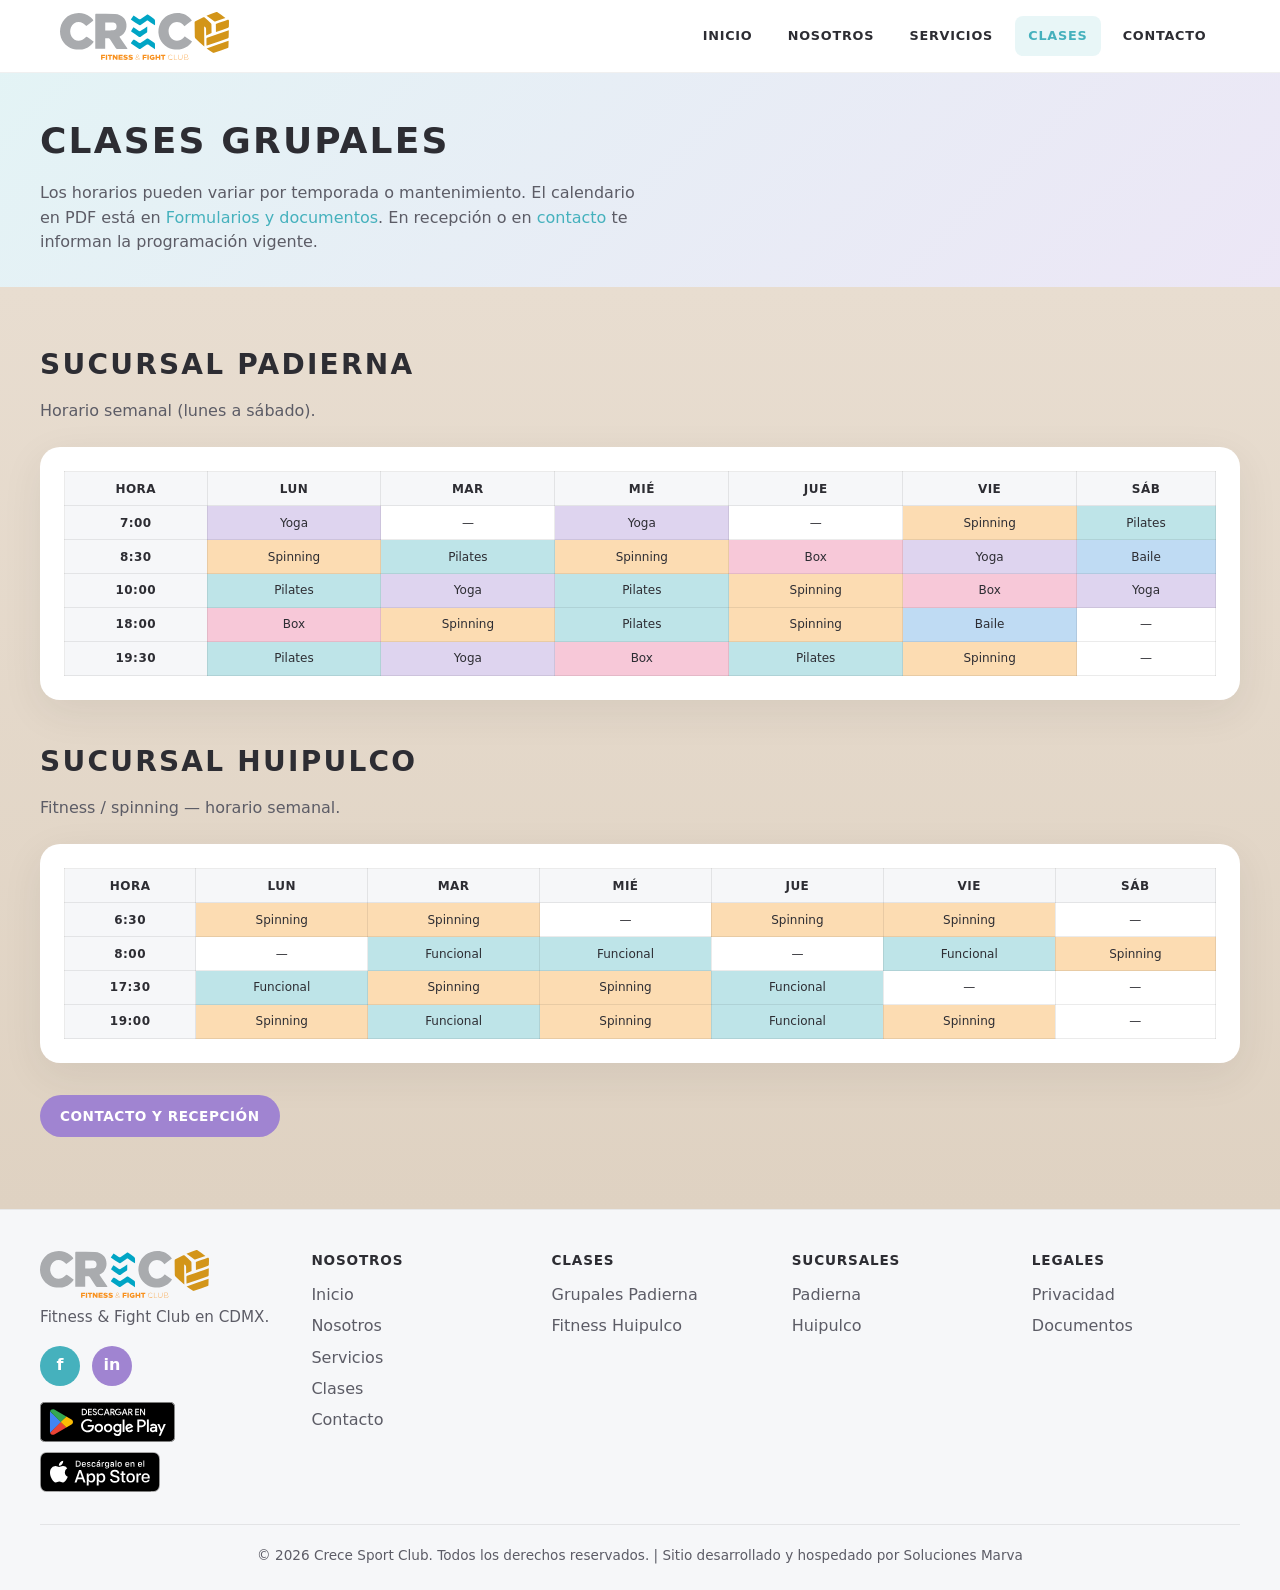
==== clases/index.html @ 4db2ea73 "Badges APps" ====
<!DOCTYPE html>
<html lang="es-MX">
  <head>
    <meta charset="utf-8" />
    <meta name="viewport" content="width=device-width, initial-scale=1" />
    <title>Clases — Crece Sport Club</title>
    <meta name="description" content="Clases grupales en sucursal Padierna y Huipulco. Crece Sport Club." />
    <link rel="stylesheet" href="../assets/css/styles.css" />
  </head>
  <body>
    <a class="skip-link" href="#contenido">Saltar al contenido</a>
    <header class="site-header">
      <div class="header-inner">
        <a class="logo-link" href="../">
          <img src="../logo.svg" width="200" height="57" alt="Crece Sport Club" />
        </a>
        <button class="nav-toggle" type="button" aria-expanded="false" aria-controls="menu-principal" aria-label="Abrir menú">
          <span></span><span></span><span></span>
        </button>
        <nav class="site-nav" id="menu-principal" aria-label="Principal">
          <ul>
            <li><a href="../">Inicio</a></li>
            <li><a href="../nosotros/">Nosotros</a></li>
            <li><a href="../servicios/">Servicios</a></li>
            <li><a href="./" aria-current="page">Clases</a></li>
            <li><a href="../contacto/">Contacto</a></li>
          </ul>
        </nav>
      </div>
    </header>

    <main id="contenido">
      <header class="page-hero">
        <div class="wrap">
          <h1>Clases grupales</h1>
          <p>
            Los horarios pueden variar por temporada o mantenimiento. El calendario en PDF está en
            <a href="../documentos/">Formularios y documentos</a>. En recepción o en <a href="../contacto/">contacto</a> te informan la programación vigente.
          </p>
        </div>
      </header>

      <section class="section section--wood">
        <div class="wrap">
          <h2 class="section-title" id="padierna">Sucursal Padierna</h2>
          <p class="section-lead">Horario semanal (lunes a sábado).</p>
          <div class="schedule-block">
            <table class="schedule">
              <thead>
                <tr>
                  <th>Hora</th>
                  <th>Lun</th>
                  <th>Mar</th>
                  <th>Mié</th>
                  <th>Jue</th>
                  <th>Vie</th>
                  <th>Sáb</th>
                </tr>
              </thead>
              <tbody>
                <tr>
                  <th>7:00</th>
                  <td class="cell-yoga">Yoga</td>
                  <td>—</td>
                  <td class="cell-yoga">Yoga</td>
                  <td>—</td>
                  <td class="cell-spin">Spinning</td>
                  <td class="cell-pilates">Pilates</td>
                </tr>
                <tr>
                  <th>8:30</th>
                  <td class="cell-spin">Spinning</td>
                  <td class="cell-pilates">Pilates</td>
                  <td class="cell-spin">Spinning</td>
                  <td class="cell-box">Box</td>
                  <td class="cell-yoga">Yoga</td>
                  <td class="cell-dance">Baile</td>
                </tr>
                <tr>
                  <th>10:00</th>
                  <td class="cell-pilates">Pilates</td>
                  <td class="cell-yoga">Yoga</td>
                  <td class="cell-pilates">Pilates</td>
                  <td class="cell-spin">Spinning</td>
                  <td class="cell-box">Box</td>
                  <td class="cell-yoga">Yoga</td>
                </tr>
                <tr>
                  <th>18:00</th>
                  <td class="cell-box">Box</td>
                  <td class="cell-spin">Spinning</td>
                  <td class="cell-pilates">Pilates</td>
                  <td class="cell-spin">Spinning</td>
                  <td class="cell-dance">Baile</td>
                  <td>—</td>
                </tr>
                <tr>
                  <th>19:30</th>
                  <td class="cell-pilates">Pilates</td>
                  <td class="cell-yoga">Yoga</td>
                  <td class="cell-box">Box</td>
                  <td class="cell-pilates">Pilates</td>
                  <td class="cell-spin">Spinning</td>
                  <td>—</td>
                </tr>
              </tbody>
            </table>
          </div>

          <h2 class="section-title" id="huipulco" style="margin-top: 2.5rem">Sucursal Huipulco</h2>
          <p class="section-lead">Fitness / spinning — horario semanal.</p>
          <div class="schedule-block">
            <table class="schedule">
              <thead>
                <tr>
                  <th>Hora</th>
                  <th>Lun</th>
                  <th>Mar</th>
                  <th>Mié</th>
                  <th>Jue</th>
                  <th>Vie</th>
                  <th>Sáb</th>
                </tr>
              </thead>
              <tbody>
                <tr>
                  <th>6:30</th>
                  <td class="cell-spin">Spinning</td>
                  <td class="cell-spin">Spinning</td>
                  <td>—</td>
                  <td class="cell-spin">Spinning</td>
                  <td class="cell-spin">Spinning</td>
                  <td>—</td>
                </tr>
                <tr>
                  <th>8:00</th>
                  <td>—</td>
                  <td class="cell-pilates">Funcional</td>
                  <td class="cell-pilates">Funcional</td>
                  <td>—</td>
                  <td class="cell-pilates">Funcional</td>
                  <td class="cell-spin">Spinning</td>
                </tr>
                <tr>
                  <th>17:30</th>
                  <td class="cell-pilates">Funcional</td>
                  <td class="cell-spin">Spinning</td>
                  <td class="cell-spin">Spinning</td>
                  <td class="cell-pilates">Funcional</td>
                  <td>—</td>
                  <td>—</td>
                </tr>
                <tr>
                  <th>19:00</th>
                  <td class="cell-spin">Spinning</td>
                  <td class="cell-pilates">Funcional</td>
                  <td class="cell-spin">Spinning</td>
                  <td class="cell-pilates">Funcional</td>
                  <td class="cell-spin">Spinning</td>
                  <td>—</td>
                </tr>
              </tbody>
            </table>
          </div>
          <p><a class="btn btn--purple" href="../contacto/">Contacto y recepción</a></p>
        </div>
      </section>
    </main>

    <footer class="site-footer">
      <div class="wrap footer-grid footer-grid--5">
        <div class="footer-about">
          <a class="logo-link" href="../"><img src="../logo.svg" width="180" height="51" alt="Crece" /></a>
          <p>Fitness &amp; Fight Club en CDMX.</p>
          <div class="social" aria-label="Redes sociales">
            <a href="https://www.facebook.com/" rel="noopener noreferrer" target="_blank" aria-label="Facebook">f</a>
            <a href="https://www.instagram.com/" rel="noopener noreferrer" target="_blank" aria-label="Instagram">in</a>
          </div>
          <div class="app-store-badges" aria-label="Descargar la app">
            <a href="https://play.google.com/store/apps/details?id=com.crecesportclub.katana" rel="noopener noreferrer" target="_blank">
              <img src="../assets/img/app-badges/google-play.svg" alt="Disponible en Google Play" height="40" width="135" />
            </a>
            <a href="https://apps.apple.com/mx/app/crece-sport-club/id6775593005" rel="noopener noreferrer" target="_blank">
              <img src="../assets/img/app-badges/app-store.svg" alt="Descárgalo en el App Store" height="40" width="120" />
            </a>
          </div>
        </div>
        <div>
          <h4>Nosotros</h4>
          <ul>
            <li><a href="../">Inicio</a></li>
            <li><a href="../nosotros/">Nosotros</a></li>
            <li><a href="../servicios/">Servicios</a></li>
            <li><a href="./">Clases</a></li>
            <li><a href="../contacto/">Contacto</a></li>
          </ul>
        </div>
        <div>
          <h4>Clases</h4>
          <ul>
            <li><a href="./#padierna">Grupales Padierna</a></li>
            <li><a href="./#huipulco">Fitness Huipulco</a></li>
          </ul>
        </div>
        <div>
          <h4>Sucursales</h4>
          <ul>
            <li><a href="../contacto/#padierna">Padierna</a></li>
            <li><a href="../contacto/#huipulco">Huipulco</a></li>
          </ul>
        </div>
        <div>
          <h4>Legales</h4>
          <ul>
            <li><a href="../privacidad/">Privacidad</a></li>
            <li><a href="../documentos/">Documentos</a></li>
          </ul>
        </div>
      </div>
      <p class="footer-bar">© <span id="y"></span> Crece Sport Club. Todos los derechos reservados. | Sitio desarrollado y hospedado por <a href="https://www.solucionesmarva.com" target="_blank" rel="noopener noreferrer">Soluciones Marva</a></p>
    </footer>
    <script>
      document.getElementById("y").textContent = new Date().getFullYear();
    </script>
    <script src="../assets/js/main.js" defer></script>
  </body>
</html>
---- assets/css/styles.css ----
/* Crece Sport Club — GitHub Pages */
:root {
  --teal: #45b1bd;
  --purple: #a084d1;
  --pink: #e76391;
  --orange: #f9b154;
  --promo-blue: #0072ce;
  --ink: #2d2d33;
  --muted: #5c5c66;
  --bg: #ffffff;
  --surface: #f6f7f9;
  --radius: 12px;
  --radius-lg: 20px;
  --shadow: 0 12px 40px rgba(45, 45, 51, 0.08);
  --font: "Segoe UI", system-ui, -apple-system, BlinkMacSystemFont, sans-serif;
}

*,
*::before,
*::after {
  box-sizing: border-box;
}

html {
  scroll-behavior: smooth;
}

body {
  margin: 0;
  font-family: var(--font);
  color: var(--ink);
  background: var(--bg);
  line-height: 1.55;
}

img {
  max-width: 100%;
  height: auto;
  display: block;
}

a {
  color: var(--teal);
  text-decoration: none;
}

a:hover {
  text-decoration: underline;
}

.skip-link {
  position: absolute;
  left: -9999px;
  top: 0;
  background: var(--ink);
  color: #fff;
  padding: 0.5rem 1rem;
  z-index: 1000;
}

.skip-link:focus {
  left: 0.5rem;
  top: 0.5rem;
}

.site-header {
  position: sticky;
  top: 0;
  z-index: 50;
  background: rgba(255, 255, 255, 0.95);
  backdrop-filter: blur(10px);
  border-bottom: 1px solid rgba(0, 0, 0, 0.06);
}

.header-inner {
  max-width: 1200px;
  margin: 0 auto;
  padding: 0.75rem 1.25rem;
  display: flex;
  align-items: center;
  justify-content: space-between;
  gap: 1rem;
}

.logo-link {
  display: flex;
  align-items: center;
  gap: 0.5rem;
  text-decoration: none;
}

.logo-link img {
  height: 40px;
  width: auto;
}

@media (min-width: 768px) {
  .logo-link img {
    height: 48px;
  }
}

.nav-toggle {
  display: flex;
  flex-direction: column;
  gap: 5px;
  padding: 0.5rem;
  background: none;
  border: 0;
  cursor: pointer;
}

.nav-toggle span {
  width: 24px;
  height: 2px;
  background: var(--ink);
}

@media (min-width: 900px) {
  .nav-toggle {
    display: none;
  }
}

.site-nav ul {
  list-style: none;
  margin: 0;
  padding: 0;
  display: none;
  flex-direction: column;
  gap: 0.25rem;
}

.site-nav.is-open ul {
  display: flex;
}

@media (min-width: 900px) {
  .site-nav ul {
    display: flex;
    flex-direction: row;
    align-items: center;
    gap: 0.5rem;
  }
}

.site-nav a {
  display: block;
  padding: 0.6rem 0.85rem;
  color: var(--ink);
  font-weight: 600;
  font-size: 0.8rem;
  letter-spacing: 0.06em;
  text-transform: uppercase;
  text-decoration: none;
  border-radius: 8px;
}

.site-nav a:hover,
.site-nav a[aria-current="page"] {
  background: rgba(69, 177, 189, 0.12);
  color: var(--teal);
  text-decoration: none;
}

@media (max-width: 899px) {
  .site-nav {
    position: absolute;
    left: 0;
    right: 0;
    top: 100%;
    background: #fff;
    border-bottom: 1px solid rgba(0, 0, 0, 0.06);
    padding: 0.5rem 1.25rem 1rem;
    box-shadow: var(--shadow);
  }

  .site-nav ul {
    padding-top: 0.5rem;
  }
}

main {
  overflow-x: hidden;
}

.section {
  padding: 3.5rem 1.25rem;
}

.section--tight {
  padding-top: 2rem;
  padding-bottom: 2rem;
}

.wrap {
  max-width: 1200px;
  margin: 0 auto;
}

.hero {
  display: grid;
  gap: 2rem;
  align-items: center;
}

@media (min-width: 900px) {
  .hero {
    grid-template-columns: 1fr 1fr;
    gap: 3rem;
  }
}

.hero-branches {
  display: grid;
  gap: 1.25rem;
  margin-bottom: 2rem;
}

@media (min-width: 720px) {
  .hero-branches {
    grid-template-columns: 1fr 1fr;
    gap: 1.5rem;
  }
}

.hero-branch-card .hero-visual {
  margin-bottom: 0.5rem;
}

.branch-tag {
  margin: 0;
  font-size: 0.72rem;
  font-weight: 700;
  letter-spacing: 0.07em;
  text-transform: uppercase;
  color: var(--muted);
}

.hero-copy-wide {
  max-width: 720px;
}

.gallery-section-title {
  font-size: 1.05rem;
  text-transform: uppercase;
  letter-spacing: 0.06em;
  margin: 0 0 0.5rem;
  color: var(--ink);
}

.gallery-section-title--pad {
  color: var(--teal);
}

.gallery-section-title--hui {
  color: var(--purple);
}

.hero-visual {
  border-radius: var(--radius-lg);
  overflow: hidden;
  box-shadow: var(--shadow);
  background: var(--surface);
  min-height: 220px;
}

.hero-visual img {
  width: 100%;
  object-fit: cover;
  aspect-ratio: 4 / 3;
}

.hero-copy h1 {
  font-size: clamp(1.75rem, 4vw, 2.35rem);
  line-height: 1.2;
  margin: 0 0 1rem;
  font-weight: 800;
  color: var(--ink);
}

.hero-features {
  display: flex;
  flex-wrap: wrap;
  gap: 1rem;
  margin-top: 1.5rem;
}

.hero-feature {
  display: flex;
  align-items: center;
  gap: 0.65rem;
  font-size: 0.95rem;
  color: var(--muted);
}

.dot {
  width: 14px;
  height: 14px;
  border-radius: 50%;
  flex-shrink: 0;
}

.dot--pink {
  background: var(--pink);
}

.dot--teal {
  background: var(--teal);
}

.dot--yellow {
  background: var(--orange);
}

.section-title {
  font-size: clamp(1.35rem, 3vw, 1.75rem);
  text-transform: uppercase;
  letter-spacing: 0.08em;
  margin: 0 0 0.75rem;
  font-weight: 800;
}

.section-lead {
  max-width: 65ch;
  color: var(--muted);
  margin: 0 0 1.5rem;
}

.grid-3 {
  display: grid;
  gap: 1.25rem;
}

@media (min-width: 768px) {
  .grid-3 {
    grid-template-columns: repeat(3, 1fr);
  }
}

.card-block {
  position: relative;
  border-radius: var(--radius-lg);
  overflow: hidden;
  min-height: 280px;
  display: flex;
  flex-direction: column;
  justify-content: flex-end;
  padding: 1.5rem;
  color: #fff;
  isolation: isolate;
}

.card-block::after {
  content: "";
  position: absolute;
  inset: 0;
  background: linear-gradient(180deg, transparent 0%, rgba(0, 0, 0, 0.65) 100%);
  z-index: 1;
}

.card-block > h3,
.card-block > .btn {
  position: relative;
  z-index: 2;
}

.card-block__bg {
  position: absolute;
  inset: 0;
  z-index: -1;
}

.card-block__bg img {
  width: 100%;
  height: 100%;
  object-fit: cover;
}

.card-block--teal .card-block__tint {
  position: absolute;
  inset: 0;
  background: rgba(69, 177, 189, 0.45);
  z-index: 0;
}

.card-block--purple .card-block__tint {
  position: absolute;
  inset: 0;
  background: rgba(160, 132, 209, 0.5);
  z-index: 0;
}

.card-block h3 {
  margin: 0 0 0.75rem;
  font-size: 1.15rem;
  letter-spacing: 0.06em;
  text-transform: uppercase;
}

.btn {
  display: inline-flex;
  align-items: center;
  justify-content: center;
  padding: 0.65rem 1.25rem;
  border-radius: 999px;
  font-weight: 700;
  font-size: 0.85rem;
  letter-spacing: 0.04em;
  text-transform: uppercase;
  text-decoration: none;
  border: 0;
  cursor: pointer;
  transition: transform 0.15s ease, box-shadow 0.15s ease;
}

.btn:hover {
  transform: translateY(-1px);
  box-shadow: 0 8px 24px rgba(0, 0, 0, 0.12);
  text-decoration: none;
}

.btn--pink {
  background: var(--pink);
  color: #fff;
}

.btn--yellow {
  background: var(--orange);
  color: #1a1a1a;
}

.btn--purple {
  background: var(--purple);
  color: #fff;
}

.promo-card {
  background: var(--surface);
  border-radius: var(--radius-lg);
  overflow: hidden;
  box-shadow: var(--shadow);
  display: grid;
}

@media (min-width: 768px) {
  .promo-card {
    grid-template-columns: 1fr 1.1fr;
  }
}

.promo-card__media {
  min-height: 200px;
  background: var(--promo-blue);
}

.promo-card__media img {
  width: 100%;
  height: 100%;
  object-fit: cover;
  min-height: 200px;
}

.promo-card__body {
  padding: 2rem;
  display: flex;
  flex-direction: column;
  justify-content: center;
}

.promo-card__body h2 {
  margin: 0 0 0.5rem;
  font-size: clamp(1.5rem, 3vw, 2rem);
  color: var(--promo-blue);
}

.promo-card__body p {
  margin: 0;
  color: var(--muted);
}

.section--pink {
  background: var(--pink);
  color: #fff;
}

.section--pink .section-title {
  color: #fff;
}

.section--pink .section-lead {
  color: rgba(255, 255, 255, 0.92);
}

.pill-grid {
  display: grid;
  gap: 1.5rem;
}

@media (min-width: 768px) {
  .pill-grid {
    grid-template-columns: repeat(3, 1fr);
  }
}

.pill {
  text-align: center;
  padding: 1.25rem;
}

.pill-icon {
  width: 88px;
  height: 88px;
  border-radius: 50%;
  margin: 0 auto 1rem;
  display: grid;
  place-items: center;
  font-size: 1.75rem;
}

.pill-icon--purple {
  background: var(--purple);
}

.pill-icon--yellow {
  background: var(--orange);
  color: #1a1a1a;
}

.pill-icon--teal {
  background: var(--teal);
}

.pill h3 {
  margin: 0 0 0.5rem;
  font-size: 1rem;
  text-transform: uppercase;
  letter-spacing: 0.05em;
}

.pill p {
  margin: 0;
  font-size: 0.95rem;
  opacity: 0.95;
}

.split-stats {
  display: grid;
  gap: 0;
}

@media (min-width: 900px) {
  .split-stats {
    grid-template-columns: 1fr 1fr;
  }
}

.split-stats__visual {
  display: grid;
  grid-template-rows: 1fr auto;
  min-height: 420px;
}

.split-stats__visual-top {
  min-height: 200px;
  background: var(--surface);
}

.split-stats__visual-top img {
  width: 100%;
  height: 100%;
  object-fit: cover;
  min-height: 200px;
}

.split-stats__story {
  background: var(--orange);
  padding: 2rem;
  color: #1a1a1a;
}

.split-stats__story h2 {
  margin: 0 0 0.75rem;
  font-size: 1.25rem;
  text-transform: uppercase;
  letter-spacing: 0.06em;
}

.split-stats__story p {
  margin: 0 0 1.25rem;
}

.split-stats__actions {
  display: flex;
  flex-wrap: wrap;
  gap: 0.75rem;
}

.split-stats__metrics {
  background: var(--teal);
  color: #fff;
  padding: 2rem;
  display: grid;
  grid-template-columns: 1fr 1fr;
  gap: 1.5rem;
  align-content: center;
}

.metric strong {
  display: block;
  font-size: clamp(1.35rem, 3vw, 1.85rem);
  font-weight: 800;
  margin-bottom: 0.25rem;
}

.metric span {
  font-size: 0.85rem;
  opacity: 0.95;
  text-transform: uppercase;
  letter-spacing: 0.04em;
}

.section--wood {
  background: linear-gradient(180deg, #e8ddd0 0%, #dfd2c2 100%);
}

.schedule-block {
  background: #fff;
  border-radius: var(--radius-lg);
  padding: 1.5rem;
  margin-bottom: 2rem;
  box-shadow: var(--shadow);
  overflow-x: auto;
}

.schedule-block h3 {
  margin: 0 0 1rem;
  font-size: 1.1rem;
  text-transform: uppercase;
  letter-spacing: 0.05em;
  color: var(--ink);
}

table.schedule {
  width: 100%;
  border-collapse: collapse;
  font-size: 0.75rem;
  min-width: 520px;
}

table.schedule th,
table.schedule td {
  border: 1px solid rgba(0, 0, 0, 0.08);
  padding: 0.45rem 0.35rem;
  text-align: center;
}

table.schedule th {
  background: var(--surface);
  font-weight: 700;
  text-transform: uppercase;
  letter-spacing: 0.04em;
}

.cell-yoga {
  background: rgba(160, 132, 209, 0.35);
}

.cell-pilates {
  background: rgba(69, 177, 189, 0.35);
}

.cell-box {
  background: rgba(231, 99, 145, 0.35);
}

.cell-spin {
  background: rgba(249, 177, 84, 0.45);
}

.cell-dance {
  background: rgba(0, 114, 206, 0.25);
}

.contact-grid {
  display: grid;
  gap: 1.5rem;
}

@media (min-width: 900px) {
  .contact-grid {
    grid-template-columns: 1.2fr 0.9fr;
    align-items: stretch;
  }
}

.maps-stack {
  background: #dfe2e6;
  border-radius: var(--radius-lg);
  padding: 1.5rem;
  display: grid;
  gap: 1.25rem;
}

.map-embed {
  border-radius: var(--radius);
  overflow: hidden;
  background: #c9ced4;
  box-shadow: var(--shadow);
}

.map-embed iframe {
  width: 100%;
  height: min(52vh, 440px);
  min-height: 260px;
  border: 0;
  display: block;
}

.map-slot {
  background: #c9ced4;
  border-radius: var(--radius);
  min-height: 200px;
  display: grid;
  place-items: center;
  color: var(--muted);
  font-weight: 600;
  text-align: center;
  padding: 1rem;
}

.contact-panel {
  background: var(--orange);
  border-radius: var(--radius-lg);
  padding: 2rem;
  color: #1a1a1a;
}

.contact-panel h2 {
  margin: 0 0 1rem;
  font-size: 1.35rem;
}

.contact-list {
  list-style: none;
  margin: 0;
  padding: 0;
}

.contact-list li {
  margin-bottom: 1.25rem;
  padding-left: 2rem;
  position: relative;
}

.contact-list li::before {
  position: absolute;
  left: 0;
  top: 0.1rem;
  font-size: 1.1rem;
}

.contact-list .icon-phone::before {
  content: "📞";
}

.contact-list .icon-mail::before {
  content: "✉️";
}

.contact-list .icon-pin::before {
  content: "📍";
}

.promo-list {
  background: #fff;
  border-radius: var(--radius-lg);
  padding: 1.5rem;
  box-shadow: var(--shadow);
  color: var(--ink);
}

.promo-list h3 {
  margin: 0 0 0.75rem;
  font-size: 1rem;
  text-transform: uppercase;
  letter-spacing: 0.05em;
  color: var(--teal);
}

.promo-list ul {
  margin: 0 0 1.25rem;
  padding-left: 1.1rem;
}

.promo-list li {
  margin-bottom: 0.35rem;
}

.site-footer {
  background: var(--surface);
  padding: 2.5rem 1.25rem 1.5rem;
  margin-top: 0;
  border-top: 1px solid rgba(0, 0, 0, 0.06);
}

.footer-grid {
  display: grid;
  gap: 2rem;
}

@media (min-width: 768px) {
  .footer-grid {
    grid-template-columns: 1.2fr repeat(3, 1fr);
  }

  .footer-grid--5 {
    grid-template-columns: 1.15fr repeat(4, minmax(0, 1fr));
  }
}

.site-footer h4 {
  margin: 0 0 0.75rem;
  font-size: 0.85rem;
  text-transform: uppercase;
  letter-spacing: 0.06em;
}

.site-footer ul {
  list-style: none;
  margin: 0;
  padding: 0;
}

.site-footer li {
  margin-bottom: 0.4rem;
}

.site-footer a {
  color: var(--muted);
  text-decoration: none;
}

.site-footer a:hover {
  color: var(--teal);
}

.footer-about p {
  margin: 0.5rem 0 0;
  color: var(--muted);
  font-size: 0.95rem;
}

.social {
  display: flex;
  gap: 0.75rem;
  margin-top: 1rem;
}

.social a {
  width: 40px;
  height: 40px;
  border-radius: 50%;
  display: grid;
  place-items: center;
  background: var(--teal);
  color: #fff;
  font-weight: 800;
  text-decoration: none;
}

.social a:nth-child(2) {
  background: var(--purple);
}

.app-store-badges {
  display: flex;
  align-items: center;
  gap: 0.65rem;
  margin-top: 1rem;
  flex-wrap: wrap;
}

.app-store-badges a {
  display: inline-block;
  line-height: 0;
}

.app-store-badges a:hover {
  opacity: 0.88;
  color: inherit;
}

.app-store-badges img {
  display: block;
  height: 40px;
  width: auto;
}

.footer-bar {
  max-width: 1200px;
  margin: 2rem auto 0;
  padding-top: 1.25rem;
  border-top: 1px solid rgba(0, 0, 0, 0.08);
  font-size: 0.85rem;
  color: var(--muted);
  text-align: center;
}

.page-hero {
  background: linear-gradient(135deg, rgba(69, 177, 189, 0.15), rgba(160, 132, 209, 0.2));
  padding: 2.5rem 1.25rem 2rem;
}

.page-hero h1 {
  margin: 0;
  font-size: clamp(1.75rem, 4vw, 2.25rem);
  text-transform: uppercase;
  letter-spacing: 0.06em;
}

.page-hero p {
  margin: 0.75rem 0 0;
  max-width: 60ch;
  color: var(--muted);
}

.prose {
  max-width: 70ch;
}

.prose h2 {
  margin-top: 2rem;
  font-size: 1.2rem;
}

.service-list {
  display: grid;
  gap: 1rem;
}

@media (min-width: 640px) {
  .service-list {
    grid-template-columns: repeat(2, 1fr);
  }
}

.service-item {
  background: var(--surface);
  border-radius: var(--radius);
  padding: 1.25rem;
  border-left: 4px solid var(--teal);
}

.service-item h3 {
  margin: 0 0 0.35rem;
  font-size: 1.05rem;
}

.service-item p {
  margin: 0;
  color: var(--muted);
  font-size: 0.95rem;
}

.legal-box {
  background: var(--surface);
  border-radius: var(--radius-lg);
  padding: 1.5rem 1.75rem;
  margin-bottom: 1.5rem;
  border: 1px solid rgba(0, 0, 0, 0.06);
}

.legal-box h2 {
  margin: 0 0 0.75rem;
  font-size: 1.1rem;
  text-transform: uppercase;
  letter-spacing: 0.05em;
}

.legal-box p {
  margin: 0 0 0.75rem;
  color: var(--muted);
  font-size: 0.95rem;
}

.legal-box p:last-child {
  margin-bottom: 0;
}

.doc-list {
  list-style: none;
  margin: 0;
  padding: 0;
}

.doc-list li {
  padding: 1rem 0;
  border-bottom: 1px solid rgba(0, 0, 0, 0.08);
}

.doc-list a {
  font-weight: 700;
  color: var(--teal);
}

.doc-list span {
  display: block;
  font-size: 0.9rem;
  color: var(--muted);
  font-weight: 400;
  margin-top: 0.25rem;
}
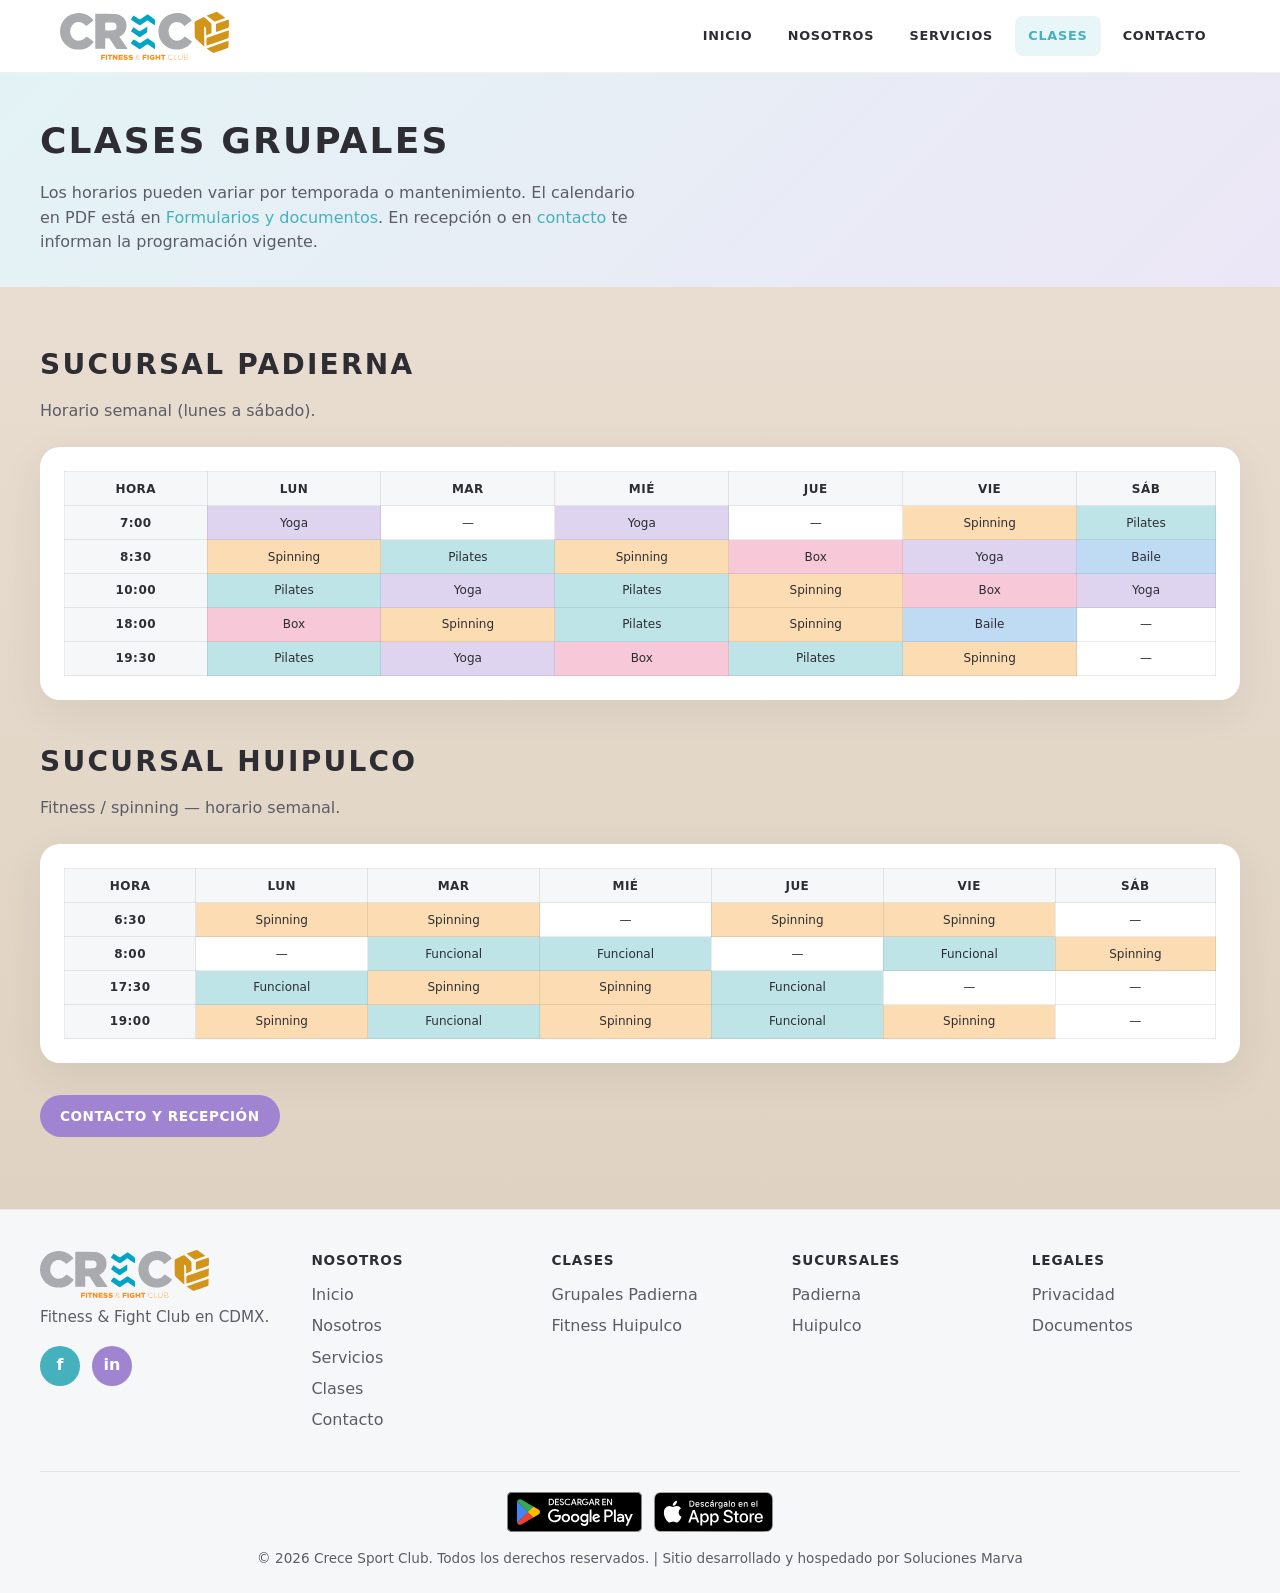
==== commit 802cc153: "Fix Badges" ====
--- a/clases/index.html
+++ b/clases/index.html
@@ -176,14 +176,6 @@
             <a href="https://www.facebook.com/" rel="noopener noreferrer" target="_blank" aria-label="Facebook">f</a>
             <a href="https://www.instagram.com/" rel="noopener noreferrer" target="_blank" aria-label="Instagram">in</a>
           </div>
-          <div class="app-store-badges" aria-label="Descargar la app">
-            <a href="https://play.google.com/store/apps/details?id=com.crecesportclub.katana" rel="noopener noreferrer" target="_blank">
-              <img src="../assets/img/app-badges/google-play.svg" alt="Disponible en Google Play" height="40" width="135" />
-            </a>
-            <a href="https://apps.apple.com/mx/app/crece-sport-club/id6775593005" rel="noopener noreferrer" target="_blank">
-              <img src="../assets/img/app-badges/app-store.svg" alt="Descárgalo en el App Store" height="40" width="120" />
-            </a>
-          </div>
         </div>
         <div>
           <h4>Nosotros</h4>
@@ -216,6 +208,14 @@
             <li><a href="../documentos/">Documentos</a></li>
           </ul>
         </div>
+      </div>
+      <div class="app-store-badges" aria-label="Descargar la app">
+        <a href="https://play.google.com/store/apps/details?id=com.crecesportclub.katana" rel="noopener noreferrer" target="_blank">
+          <img src="../assets/img/app-badges/google-play.svg" alt="Disponible en Google Play" height="40" width="135" />
+        </a>
+        <a href="https://apps.apple.com/mx/app/crece-sport-club/id6775593005" rel="noopener noreferrer" target="_blank">
+          <img src="../assets/img/app-badges/app-store.svg" alt="Descárgalo en el App Store" height="40" width="120" />
+        </a>
       </div>
       <p class="footer-bar">© <span id="y"></span> Crece Sport Club. Todos los derechos reservados. | Sitio desarrollado y hospedado por <a href="https://www.solucionesmarva.com" target="_blank" rel="noopener noreferrer">Soluciones Marva</a></p>
     </footer>
--- a/assets/css/styles.css
+++ b/assets/css/styles.css
@@ -875,15 +875,25 @@
 
 .app-store-badges {
   display: flex;
+  justify-content: center;
   align-items: center;
-  gap: 0.65rem;
-  margin-top: 1rem;
-  flex-wrap: wrap;
+  flex-wrap: nowrap;
+  gap: 0.75rem;
+  width: 100%;
+  max-width: 1200px;
+  margin-left: auto;
+  margin-right: auto;
+  margin-top: 2rem;
+  padding: 1.25rem 1.25rem 0;
+  border-top: 1px solid rgba(0, 0, 0, 0.08);
+  text-align: center;
+  box-sizing: border-box;
 }
 
 .app-store-badges a {
   display: inline-block;
   line-height: 0;
+  flex-shrink: 0;
 }
 
 .app-store-badges a:hover {
@@ -899,9 +909,8 @@
 
 .footer-bar {
   max-width: 1200px;
-  margin: 2rem auto 0;
-  padding-top: 1.25rem;
-  border-top: 1px solid rgba(0, 0, 0, 0.08);
+  margin: 1rem auto 0;
+  padding: 0 1.25rem;
   font-size: 0.85rem;
   color: var(--muted);
   text-align: center;
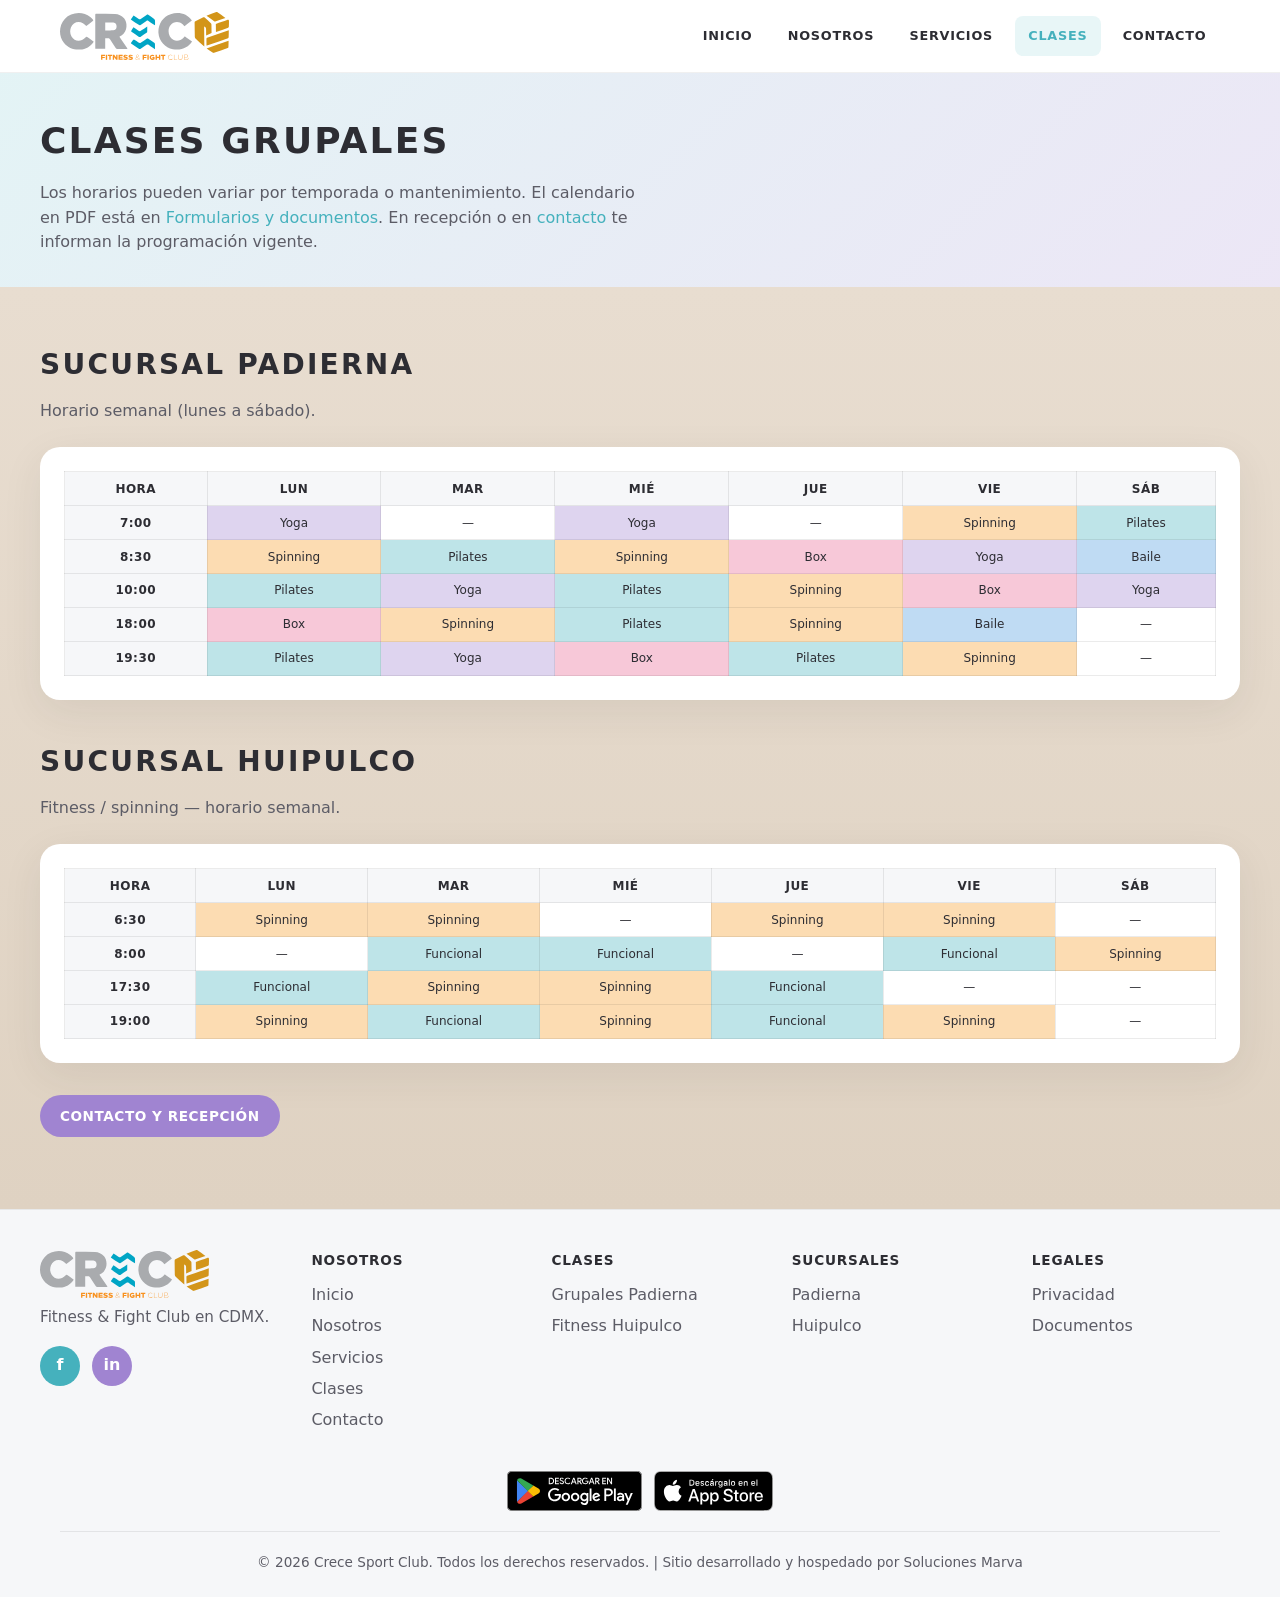
==== commit da3b9bb8: "Fix badges position" ====
--- a/clases/index.html
+++ b/clases/index.html
@@ -5,7 +5,7 @@
     <meta name="viewport" content="width=device-width, initial-scale=1" />
     <title>Clases — Crece Sport Club</title>
     <meta name="description" content="Clases grupales en sucursal Padierna y Huipulco. Crece Sport Club." />
-    <link rel="stylesheet" href="../assets/css/styles.css" />
+    <link rel="stylesheet" href="../assets/css/styles.css?v=footer-badges2" />
   </head>
   <body>
     <a class="skip-link" href="#contenido">Saltar al contenido</a>
@@ -209,6 +209,7 @@
           </ul>
         </div>
       </div>
+      <div class="footer-bottom">
       <div class="app-store-badges" aria-label="Descargar la app">
         <a href="https://play.google.com/store/apps/details?id=com.crecesportclub.katana" rel="noopener noreferrer" target="_blank">
           <img src="../assets/img/app-badges/google-play.svg" alt="Disponible en Google Play" height="40" width="135" />
@@ -218,6 +219,7 @@
         </a>
       </div>
       <p class="footer-bar">© <span id="y"></span> Crece Sport Club. Todos los derechos reservados. | Sitio desarrollado y hospedado por <a href="https://www.solucionesmarva.com" target="_blank" rel="noopener noreferrer">Soluciones Marva</a></p>
+      </div>
     </footer>
     <script>
       document.getElementById("y").textContent = new Date().getFullYear();
--- a/assets/css/styles.css
+++ b/assets/css/styles.css
@@ -873,21 +873,30 @@
   background: var(--purple);
 }
 
+.footer-bottom {
+  display: flex;
+  flex-direction: column;
+  align-items: center;
+  justify-content: center;
+  width: 100%;
+  max-width: 1200px;
+  margin: 2rem auto 0;
+  padding: 0 1.25rem;
+  box-sizing: border-box;
+  text-align: center;
+}
+
 .app-store-badges {
   display: flex;
+  flex-direction: row;
   justify-content: center;
   align-items: center;
   flex-wrap: nowrap;
   gap: 0.75rem;
-  width: 100%;
-  max-width: 1200px;
-  margin-left: auto;
-  margin-right: auto;
-  margin-top: 2rem;
-  padding: 1.25rem 1.25rem 0;
-  border-top: 1px solid rgba(0, 0, 0, 0.08);
-  text-align: center;
-  box-sizing: border-box;
+  margin: 0;
+  padding: 0;
+  border: 0;
+  width: auto;
 }
 
 .app-store-badges a {
@@ -908,12 +917,14 @@
 }
 
 .footer-bar {
-  max-width: 1200px;
-  margin: 1rem auto 0;
-  padding: 0 1.25rem;
+  width: 100%;
+  margin: 1.25rem 0 0;
+  padding: 1.25rem 0 0;
+  border-top: 1px solid rgba(0, 0, 0, 0.08);
   font-size: 0.85rem;
   color: var(--muted);
   text-align: center;
+  box-sizing: border-box;
 }
 
 .page-hero {
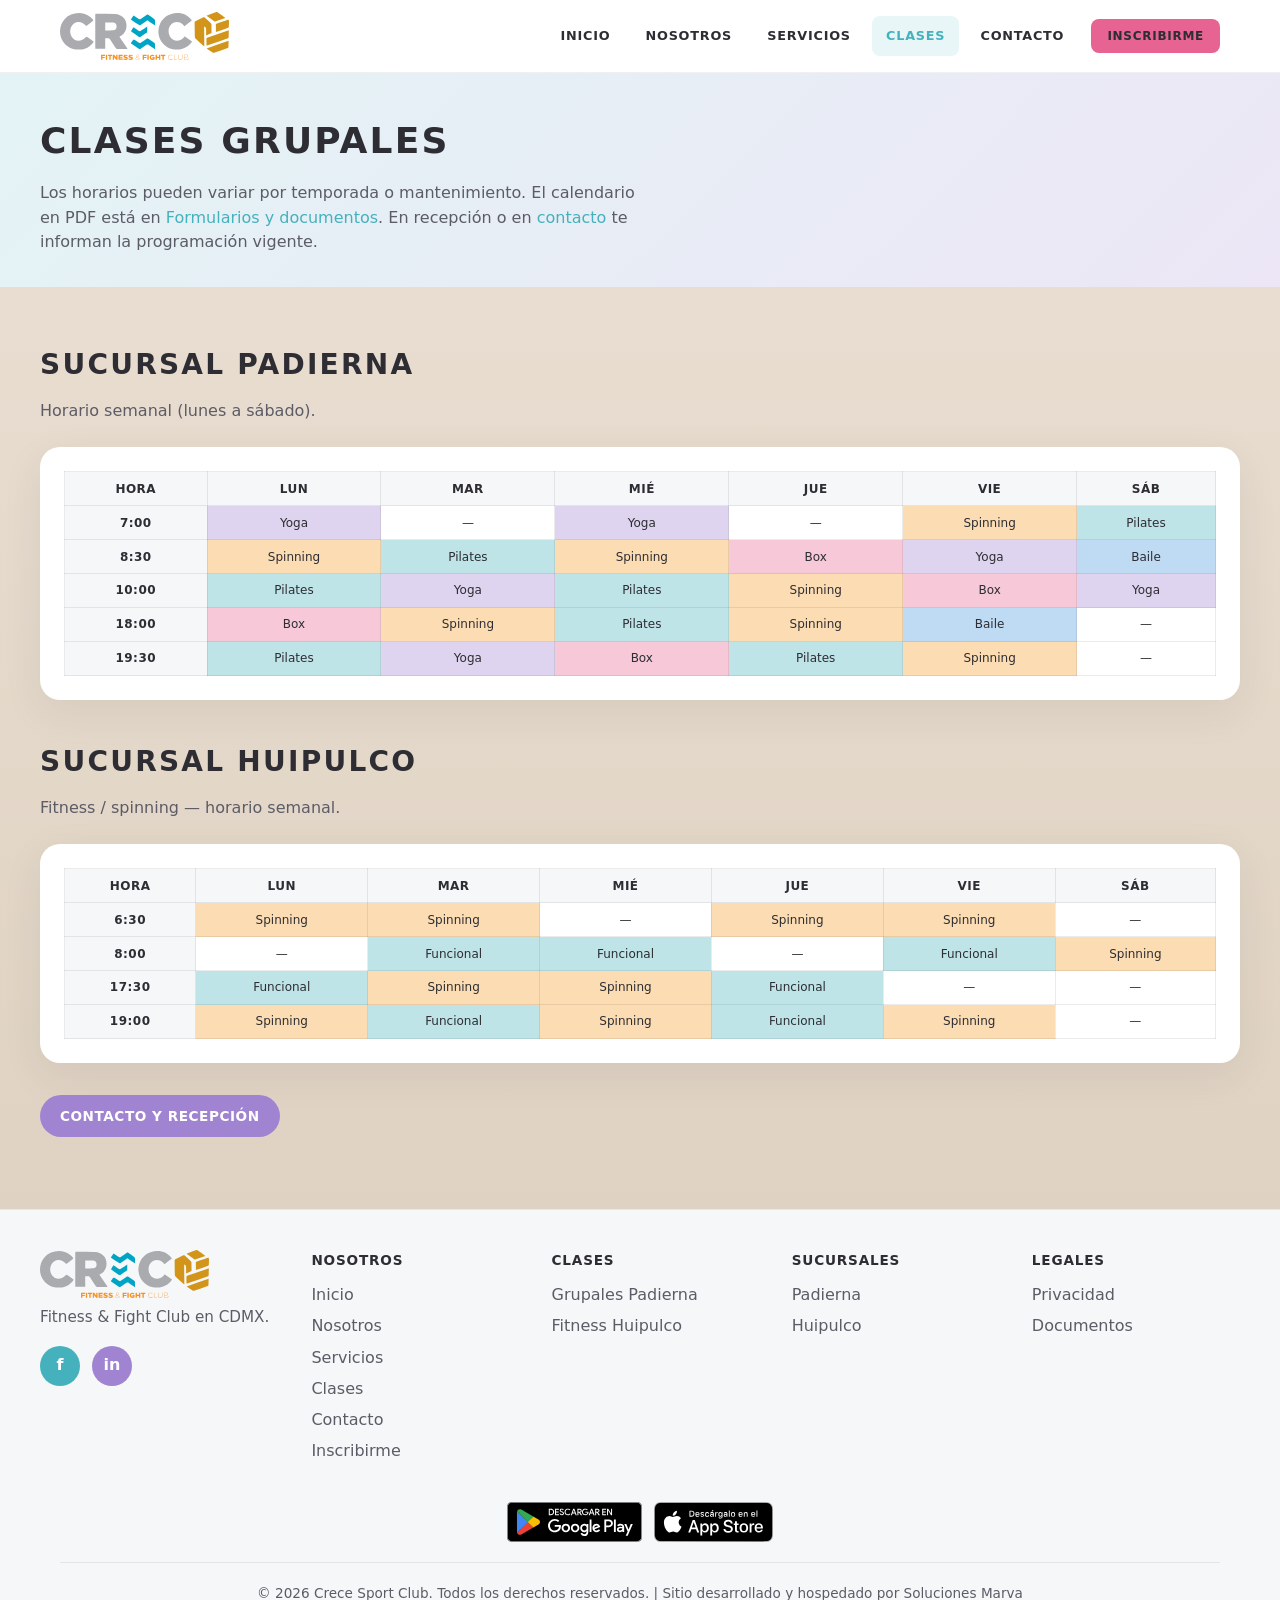
==== commit 3b6c4a74: "Inscripcion crece" ====
--- a/clases/index.html
+++ b/clases/index.html
@@ -5,7 +5,7 @@
     <meta name="viewport" content="width=device-width, initial-scale=1" />
     <title>Clases — Crece Sport Club</title>
     <meta name="description" content="Clases grupales en sucursal Padierna y Huipulco. Crece Sport Club." />
-    <link rel="stylesheet" href="../assets/css/styles.css?v=footer-badges2" />
+    <link rel="stylesheet" href="../assets/css/styles.css?v=inscribirme1" />
   </head>
   <body>
     <a class="skip-link" href="#contenido">Saltar al contenido</a>
@@ -24,6 +24,7 @@
             <li><a href="../servicios/">Servicios</a></li>
             <li><a href="./" aria-current="page">Clases</a></li>
             <li><a href="../contacto/">Contacto</a></li>
+            <li><a class="btn btn--pink nav-cta" href="../inscribirme/">Inscribirme</a></li>
           </ul>
         </nav>
       </div>
@@ -185,6 +186,7 @@
             <li><a href="../servicios/">Servicios</a></li>
             <li><a href="./">Clases</a></li>
             <li><a href="../contacto/">Contacto</a></li>
+            <li><a href="../inscribirme/">Inscribirme</a></li>
           </ul>
         </div>
         <div>
--- a/assets/css/styles.css
+++ b/assets/css/styles.css
@@ -163,6 +163,26 @@
   text-decoration: none;
 }
 
+.site-nav .nav-cta {
+  padding: 0.5rem 1rem;
+  font-size: 0.75rem;
+  margin-top: 0.35rem;
+}
+
+@media (min-width: 900px) {
+  .site-nav .nav-cta {
+    margin-top: 0;
+    margin-left: 0.35rem;
+  }
+}
+
+.site-nav a.nav-cta:hover,
+.site-nav a.nav-cta[aria-current="page"] {
+  background: var(--pink);
+  color: #fff;
+  filter: brightness(1.05);
+}
+
 @media (max-width: 899px) {
   .site-nav {
     position: absolute;
@@ -717,6 +737,34 @@
   display: block;
 }
 
+.wrap--form {
+  max-width: 920px;
+}
+
+.form-embed {
+  border-radius: var(--radius);
+  overflow: hidden;
+  background: var(--surface);
+  box-shadow: var(--shadow);
+  border: 1px solid rgba(0, 0, 0, 0.06);
+}
+
+.form-embed iframe {
+  width: 100%;
+  height: min(92vh, 1680px);
+  min-height: 1100px;
+  border: 0;
+  display: block;
+  background: #fff;
+}
+
+.form-embed-fallback {
+  margin: 1rem 0 0;
+  font-size: 0.9rem;
+  color: var(--muted);
+  text-align: center;
+}
+
 .map-slot {
   background: #c9ced4;
   border-radius: var(--radius);
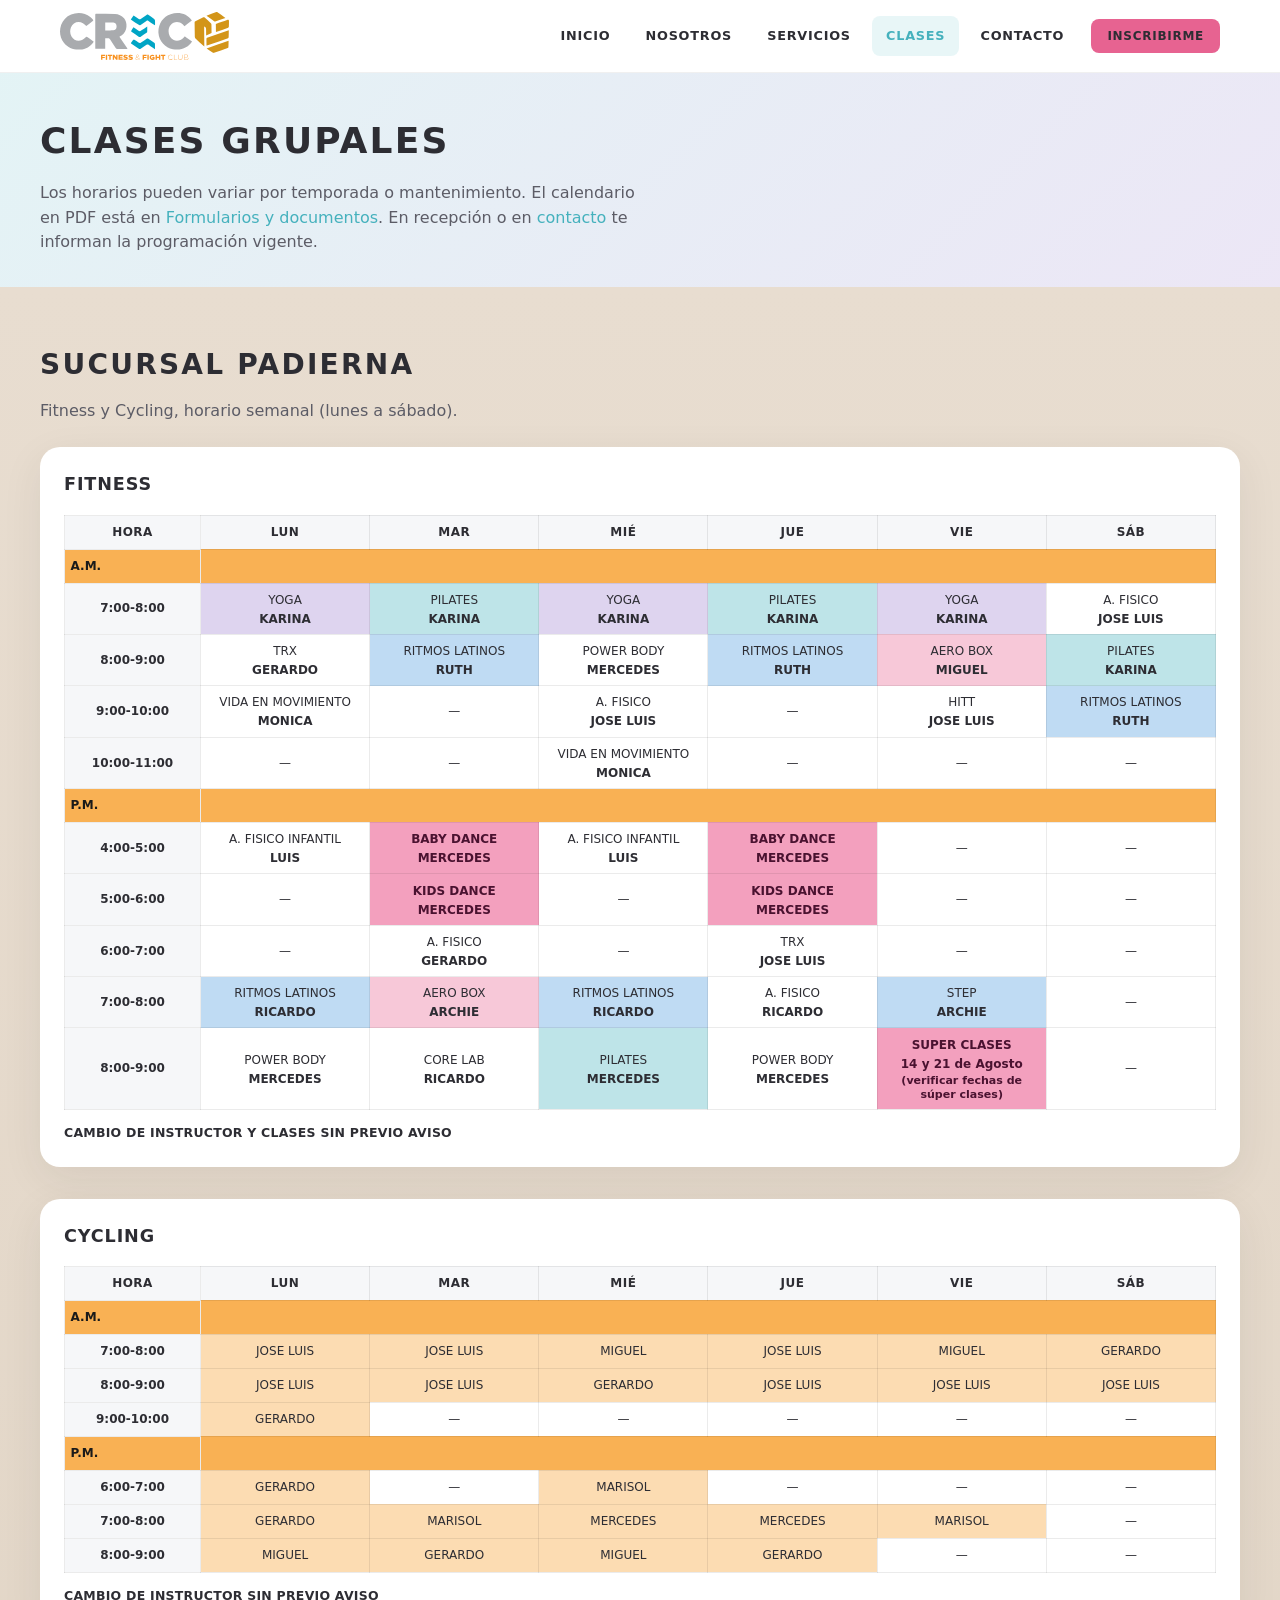
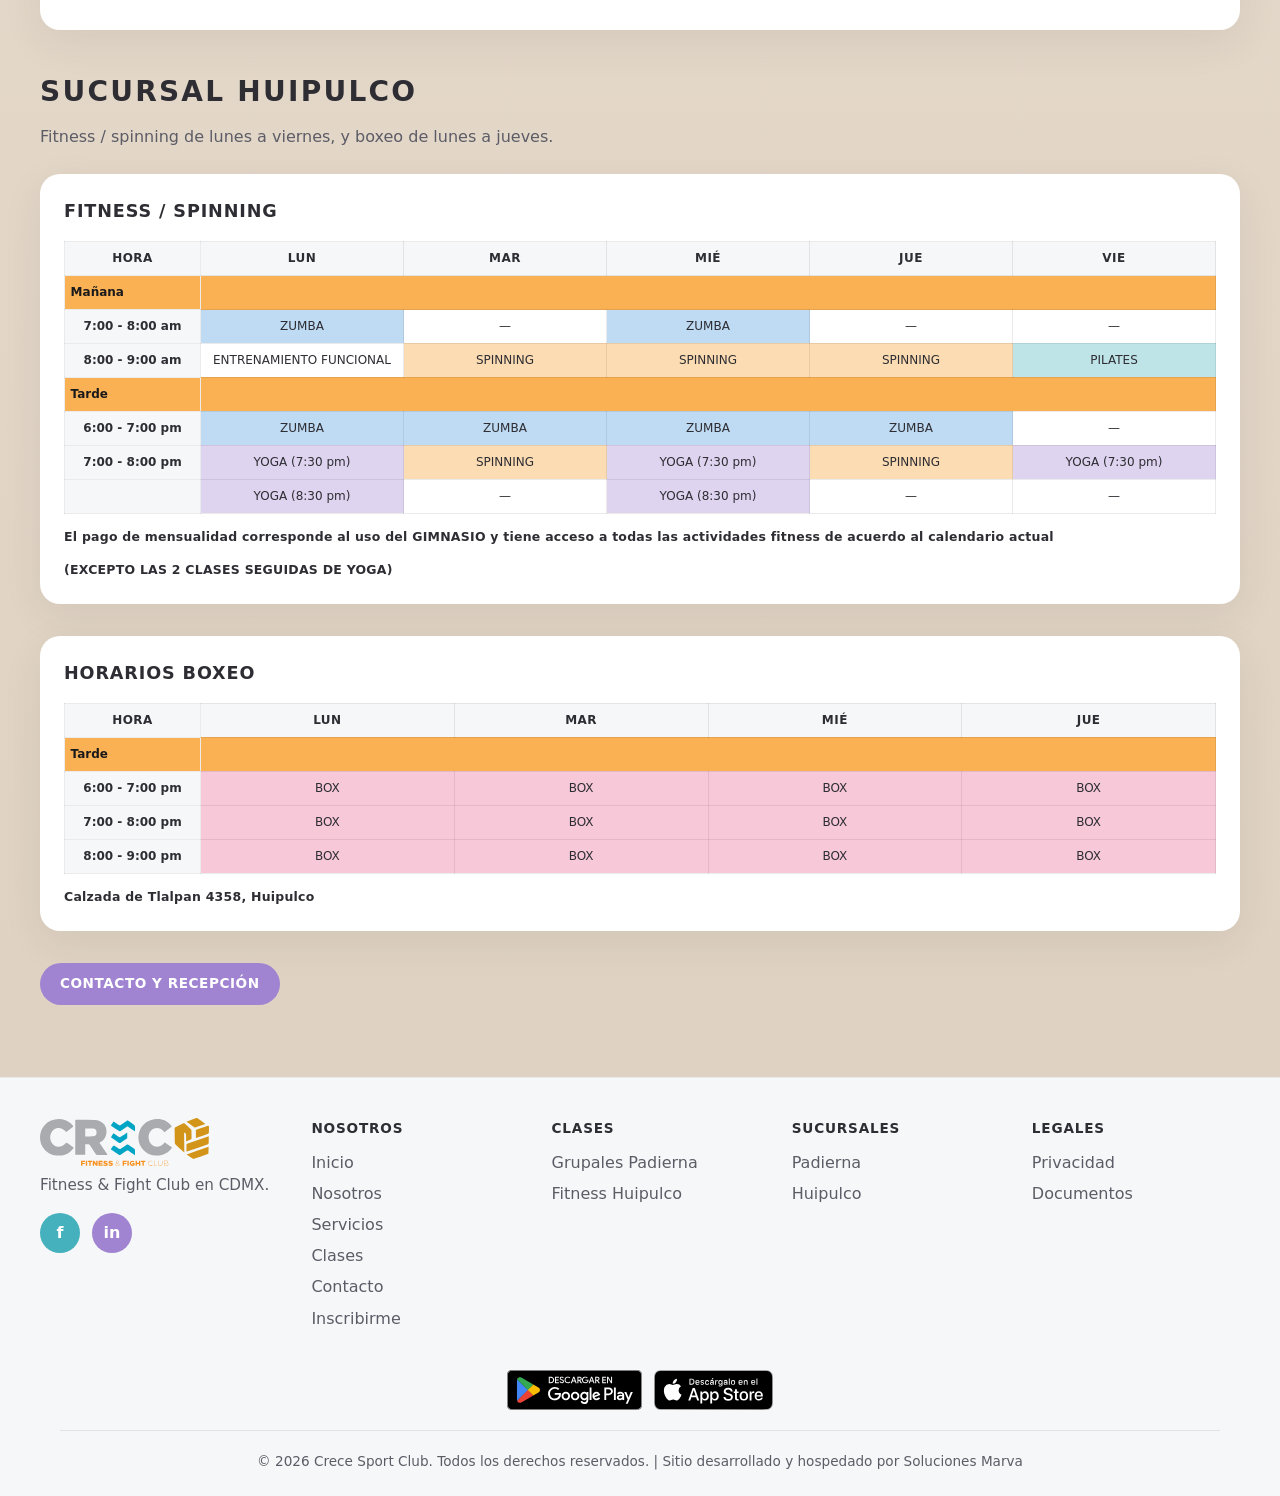
==== commit d0997cfa: "Actualizar horarios de Padierna y Huipulco y la foto de la alberca. Los calendarios de inicio y de /" ====
--- a/clases/index.html
+++ b/clases/index.html
@@ -5,7 +5,23 @@
     <meta name="viewport" content="width=device-width, initial-scale=1" />
     <title>Clases — Crece Sport Club</title>
     <meta name="description" content="Clases grupales en sucursal Padierna y Huipulco. Crece Sport Club." />
-    <link rel="stylesheet" href="../assets/css/styles.css?v=inscribirme1" />
+    <link rel="icon" href="https://cdn-clients.solucionesmarva.com/CU2402-00057/img/favicon.ico" type="image/x-icon" />
+    <link rel="stylesheet" href="../assets/css/styles.css?v=horarios20261111" />
+  <!-- Marva Analytics -->
+  <script>
+    var _paq = window._paq = window._paq || [];
+    /* tracker methods like "setCustomDimension" should be called before "trackPageView" */
+    _paq.push(['trackPageView']);
+    _paq.push(['enableLinkTracking']);
+    (function() {
+      var u="//analytics.solucionesmarva.com/";
+      _paq.push(['setTrackerUrl', u+'matomo.php']);
+      _paq.push(['setSiteId', '5']);
+      var d=document, g=d.createElement('script'), s=d.getElementsByTagName('script')[0];
+      g.async=true; g.src=u+'matomo.js'; s.parentNode.insertBefore(g,s);
+    })();
+  </script>
+  <!-- End Marva Analytics Code -->
   </head>
   <body>
     <a class="skip-link" href="#contenido">Saltar al contenido</a>
@@ -44,8 +60,9 @@
       <section class="section section--wood">
         <div class="wrap">
           <h2 class="section-title" id="padierna">Sucursal Padierna</h2>
-          <p class="section-lead">Horario semanal (lunes a sábado).</p>
+          <p class="section-lead">Fitness y Cycling, horario semanal (lunes a sábado).</p>
           <div class="schedule-block">
+            <h3>Fitness</h3>
             <table class="schedule">
               <thead>
                 <tr>
@@ -59,58 +76,102 @@
                 </tr>
               </thead>
               <tbody>
-                <tr>
-                  <th>7:00</th>
-                  <td class="cell-yoga">Yoga</td>
-                  <td>—</td>
-                  <td class="cell-yoga">Yoga</td>
-                  <td>—</td>
-                  <td class="cell-spin">Spinning</td>
-                  <td class="cell-pilates">Pilates</td>
-                </tr>
-                <tr>
-                  <th>8:30</th>
-                  <td class="cell-spin">Spinning</td>
-                  <td class="cell-pilates">Pilates</td>
-                  <td class="cell-spin">Spinning</td>
-                  <td class="cell-box">Box</td>
-                  <td class="cell-yoga">Yoga</td>
-                  <td class="cell-dance">Baile</td>
-                </tr>
-                <tr>
-                  <th>10:00</th>
-                  <td class="cell-pilates">Pilates</td>
-                  <td class="cell-yoga">Yoga</td>
-                  <td class="cell-pilates">Pilates</td>
-                  <td class="cell-spin">Spinning</td>
-                  <td class="cell-box">Box</td>
-                  <td class="cell-yoga">Yoga</td>
-                </tr>
-                <tr>
-                  <th>18:00</th>
-                  <td class="cell-box">Box</td>
-                  <td class="cell-spin">Spinning</td>
-                  <td class="cell-pilates">Pilates</td>
-                  <td class="cell-spin">Spinning</td>
-                  <td class="cell-dance">Baile</td>
-                  <td>—</td>
-                </tr>
-                <tr>
-                  <th>19:30</th>
-                  <td class="cell-pilates">Pilates</td>
-                  <td class="cell-yoga">Yoga</td>
-                  <td class="cell-box">Box</td>
-                  <td class="cell-pilates">Pilates</td>
-                  <td class="cell-spin">Spinning</td>
+                <tr class="schedule-period">
+                  <th>A.M.</th>
+                  <td colspan="6"></td>
+                </tr>
+                <tr>
+                  <th>7:00-8:00</th>
+                  <td class="cell-yoga">YOGA<span class="schedule-who">KARINA</span></td>
+                  <td class="cell-pilates">PILATES<span class="schedule-who">KARINA</span></td>
+                  <td class="cell-yoga">YOGA<span class="schedule-who">KARINA</span></td>
+                  <td class="cell-pilates">PILATES<span class="schedule-who">KARINA</span></td>
+                  <td class="cell-yoga">YOGA<span class="schedule-who">KARINA</span></td>
+                  <td>A. FISICO<span class="schedule-who">JOSE LUIS</span></td>
+                </tr>
+                <tr>
+                  <th>8:00-9:00</th>
+                  <td>TRX<span class="schedule-who">GERARDO</span></td>
+                  <td class="cell-dance">RITMOS LATINOS<span class="schedule-who">RUTH</span></td>
+                  <td>POWER BODY<span class="schedule-who">MERCEDES</span></td>
+                  <td class="cell-dance">RITMOS LATINOS<span class="schedule-who">RUTH</span></td>
+                  <td class="cell-box">AERO BOX<span class="schedule-who">MIGUEL</span></td>
+                  <td class="cell-pilates">PILATES<span class="schedule-who">KARINA</span></td>
+                </tr>
+                <tr>
+                  <th>9:00-10:00</th>
+                  <td>VIDA EN MOVIMIENTO<span class="schedule-who">MONICA</span></td>
+                  <td>—</td>
+                  <td>A. FISICO<span class="schedule-who">JOSE LUIS</span></td>
+                  <td>—</td>
+                  <td>HITT<span class="schedule-who">JOSE LUIS</span></td>
+                  <td class="cell-dance">RITMOS LATINOS<span class="schedule-who">RUTH</span></td>
+                </tr>
+                <tr>
+                  <th>10:00-11:00</th>
+                  <td>—</td>
+                  <td>—</td>
+                  <td>VIDA EN MOVIMIENTO<span class="schedule-who">MONICA</span></td>
+                  <td>—</td>
+                  <td>—</td>
+                  <td>—</td>
+                </tr>
+                <tr class="schedule-period">
+                  <th>P.M.</th>
+                  <td colspan="6"></td>
+                </tr>
+                <tr>
+                  <th>4:00-5:00</th>
+                  <td>A. FISICO INFANTIL<span class="schedule-who">LUIS</span></td>
+                  <td class="cell-pink">BABY DANCE<span class="schedule-who">MERCEDES</span></td>
+                  <td>A. FISICO INFANTIL<span class="schedule-who">LUIS</span></td>
+                  <td class="cell-pink">BABY DANCE<span class="schedule-who">MERCEDES</span></td>
+                  <td>—</td>
+                  <td>—</td>
+                </tr>
+                <tr>
+                  <th>5:00-6:00</th>
+                  <td>—</td>
+                  <td class="cell-pink">KIDS DANCE<span class="schedule-who">MERCEDES</span></td>
+                  <td>—</td>
+                  <td class="cell-pink">KIDS DANCE<span class="schedule-who">MERCEDES</span></td>
+                  <td>—</td>
+                  <td>—</td>
+                </tr>
+                <tr>
+                  <th>6:00-7:00</th>
+                  <td>—</td>
+                  <td>A. FISICO<span class="schedule-who">GERARDO</span></td>
+                  <td>—</td>
+                  <td>TRX<span class="schedule-who">JOSE LUIS</span></td>
+                  <td>—</td>
+                  <td>—</td>
+                </tr>
+                <tr>
+                  <th>7:00-8:00</th>
+                  <td class="cell-dance">RITMOS LATINOS<span class="schedule-who">RICARDO</span></td>
+                  <td class="cell-box">AERO BOX<span class="schedule-who">ARCHIE</span></td>
+                  <td class="cell-dance">RITMOS LATINOS<span class="schedule-who">RICARDO</span></td>
+                  <td>A. FISICO<span class="schedule-who">RICARDO</span></td>
+                  <td class="cell-dance">STEP<span class="schedule-who">ARCHIE</span></td>
+                  <td>—</td>
+                </tr>
+                <tr>
+                  <th>8:00-9:00</th>
+                  <td>POWER BODY<span class="schedule-who">MERCEDES</span></td>
+                  <td>CORE LAB<span class="schedule-who">RICARDO</span></td>
+                  <td class="cell-pilates">PILATES<span class="schedule-who">MERCEDES</span></td>
+                  <td>POWER BODY<span class="schedule-who">MERCEDES</span></td>
+                  <td class="cell-pink">SUPER CLASES<span class="schedule-who">14 y 21 de Agosto</span><span class="schedule-verify">(verificar fechas de súper clases)</span></td>
                   <td>—</td>
                 </tr>
               </tbody>
             </table>
+            <p class="schedule-note">CAMBIO DE INSTRUCTOR Y CLASES SIN PREVIO AVISO</p>
           </div>
 
-          <h2 class="section-title" id="huipulco" style="margin-top: 2.5rem">Sucursal Huipulco</h2>
-          <p class="section-lead">Fitness / spinning — horario semanal.</p>
           <div class="schedule-block">
+            <h3>Cycling</h3>
             <table class="schedule">
               <thead>
                 <tr>
@@ -124,44 +185,184 @@
                 </tr>
               </thead>
               <tbody>
-                <tr>
-                  <th>6:30</th>
-                  <td class="cell-spin">Spinning</td>
-                  <td class="cell-spin">Spinning</td>
-                  <td>—</td>
-                  <td class="cell-spin">Spinning</td>
-                  <td class="cell-spin">Spinning</td>
-                  <td>—</td>
-                </tr>
-                <tr>
-                  <th>8:00</th>
-                  <td>—</td>
-                  <td class="cell-pilates">Funcional</td>
-                  <td class="cell-pilates">Funcional</td>
-                  <td>—</td>
-                  <td class="cell-pilates">Funcional</td>
-                  <td class="cell-spin">Spinning</td>
-                </tr>
-                <tr>
-                  <th>17:30</th>
-                  <td class="cell-pilates">Funcional</td>
-                  <td class="cell-spin">Spinning</td>
-                  <td class="cell-spin">Spinning</td>
-                  <td class="cell-pilates">Funcional</td>
-                  <td>—</td>
-                  <td>—</td>
-                </tr>
-                <tr>
-                  <th>19:00</th>
-                  <td class="cell-spin">Spinning</td>
-                  <td class="cell-pilates">Funcional</td>
-                  <td class="cell-spin">Spinning</td>
-                  <td class="cell-pilates">Funcional</td>
-                  <td class="cell-spin">Spinning</td>
+                <tr class="schedule-period">
+                  <th>A.M.</th>
+                  <td colspan="6"></td>
+                </tr>
+                <tr>
+                  <th>7:00-8:00</th>
+                  <td class="cell-spin">JOSE LUIS</td>
+                  <td class="cell-spin">JOSE LUIS</td>
+                  <td class="cell-spin">MIGUEL</td>
+                  <td class="cell-spin">JOSE LUIS</td>
+                  <td class="cell-spin">MIGUEL</td>
+                  <td class="cell-spin">GERARDO</td>
+                </tr>
+                <tr>
+                  <th>8:00-9:00</th>
+                  <td class="cell-spin">JOSE LUIS</td>
+                  <td class="cell-spin">JOSE LUIS</td>
+                  <td class="cell-spin">GERARDO</td>
+                  <td class="cell-spin">JOSE LUIS</td>
+                  <td class="cell-spin">JOSE LUIS</td>
+                  <td class="cell-spin">JOSE LUIS</td>
+                </tr>
+                <tr>
+                  <th>9:00-10:00</th>
+                  <td class="cell-spin">GERARDO</td>
+                  <td>—</td>
+                  <td>—</td>
+                  <td>—</td>
+                  <td>—</td>
+                  <td>—</td>
+                </tr>
+                <tr class="schedule-period">
+                  <th>P.M.</th>
+                  <td colspan="6"></td>
+                </tr>
+                <tr>
+                  <th>6:00-7:00</th>
+                  <td class="cell-spin">GERARDO</td>
+                  <td>—</td>
+                  <td class="cell-spin">MARISOL</td>
+                  <td>—</td>
+                  <td>—</td>
+                  <td>—</td>
+                </tr>
+                <tr>
+                  <th>7:00-8:00</th>
+                  <td class="cell-spin">GERARDO</td>
+                  <td class="cell-spin">MARISOL</td>
+                  <td class="cell-spin">MERCEDES</td>
+                  <td class="cell-spin">MERCEDES</td>
+                  <td class="cell-spin">MARISOL</td>
+                  <td>—</td>
+                </tr>
+                <tr>
+                  <th>8:00-9:00</th>
+                  <td class="cell-spin">MIGUEL</td>
+                  <td class="cell-spin">GERARDO</td>
+                  <td class="cell-spin">MIGUEL</td>
+                  <td class="cell-spin">GERARDO</td>
+                  <td>—</td>
                   <td>—</td>
                 </tr>
               </tbody>
             </table>
+            <p class="schedule-note">CAMBIO DE INSTRUCTOR SIN PREVIO AVISO</p>
+          </div>
+
+          <h2 class="section-title" id="huipulco" style="margin-top: 2.5rem">Sucursal Huipulco</h2>
+          <p class="section-lead">Fitness / spinning de lunes a viernes, y boxeo de lunes a jueves.</p>
+          <div class="schedule-block">
+            <h3>Fitness / spinning</h3>
+            <table class="schedule">
+              <thead>
+                <tr>
+                  <th>Hora</th>
+                  <th>Lun</th>
+                  <th>Mar</th>
+                  <th>Mié</th>
+                  <th>Jue</th>
+                  <th>Vie</th>
+                </tr>
+              </thead>
+              <tbody>
+                <tr class="schedule-period">
+                  <th>Mañana</th>
+                  <td colspan="5"></td>
+                </tr>
+                <tr>
+                  <th>7:00 - 8:00 am</th>
+                  <td class="cell-dance">ZUMBA</td>
+                  <td>—</td>
+                  <td class="cell-dance">ZUMBA</td>
+                  <td>—</td>
+                  <td>—</td>
+                </tr>
+                <tr>
+                  <th>8:00 - 9:00 am</th>
+                  <td>ENTRENAMIENTO FUNCIONAL</td>
+                  <td class="cell-spin">SPINNING</td>
+                  <td class="cell-spin">SPINNING</td>
+                  <td class="cell-spin">SPINNING</td>
+                  <td class="cell-pilates">PILATES</td>
+                </tr>
+                <tr class="schedule-period">
+                  <th>Tarde</th>
+                  <td colspan="5"></td>
+                </tr>
+                <tr>
+                  <th>6:00 - 7:00 pm</th>
+                  <td class="cell-dance">ZUMBA</td>
+                  <td class="cell-dance">ZUMBA</td>
+                  <td class="cell-dance">ZUMBA</td>
+                  <td class="cell-dance">ZUMBA</td>
+                  <td>—</td>
+                </tr>
+                <tr>
+                  <th>7:00 - 8:00 pm</th>
+                  <td class="cell-yoga">YOGA (7:30 pm)</td>
+                  <td class="cell-spin">SPINNING</td>
+                  <td class="cell-yoga">YOGA (7:30 pm)</td>
+                  <td class="cell-spin">SPINNING</td>
+                  <td class="cell-yoga">YOGA (7:30 pm)</td>
+                </tr>
+                <tr>
+                  <th></th>
+                  <td class="cell-yoga">YOGA (8:30 pm)</td>
+                  <td>—</td>
+                  <td class="cell-yoga">YOGA (8:30 pm)</td>
+                  <td>—</td>
+                  <td>—</td>
+                </tr>
+              </tbody>
+            </table>
+            <p class="schedule-note">El pago de mensualidad corresponde al uso del GIMNASIO y tiene acceso a todas las actividades fitness de acuerdo al calendario actual</p>
+            <p class="schedule-note">(EXCEPTO LAS 2 CLASES SEGUIDAS DE YOGA)</p>
+          </div>
+
+          <div class="schedule-block">
+            <h3>Horarios Boxeo</h3>
+            <table class="schedule">
+              <thead>
+                <tr>
+                  <th>Hora</th>
+                  <th>Lun</th>
+                  <th>Mar</th>
+                  <th>Mié</th>
+                  <th>Jue</th>
+                </tr>
+              </thead>
+              <tbody>
+                <tr class="schedule-period">
+                  <th>Tarde</th>
+                  <td colspan="4"></td>
+                </tr>
+                <tr>
+                  <th>6:00 - 7:00 pm</th>
+                  <td class="cell-box">BOX</td>
+                  <td class="cell-box">BOX</td>
+                  <td class="cell-box">BOX</td>
+                  <td class="cell-box">BOX</td>
+                </tr>
+                <tr>
+                  <th>7:00 - 8:00 pm</th>
+                  <td class="cell-box">BOX</td>
+                  <td class="cell-box">BOX</td>
+                  <td class="cell-box">BOX</td>
+                  <td class="cell-box">BOX</td>
+                </tr>
+                <tr>
+                  <th>8:00 - 9:00 pm</th>
+                  <td class="cell-box">BOX</td>
+                  <td class="cell-box">BOX</td>
+                  <td class="cell-box">BOX</td>
+                  <td class="cell-box">BOX</td>
+                </tr>
+              </tbody>
+            </table>
+            <p class="schedule-note">Calzada de Tlalpan 4358, Huipulco</p>
           </div>
           <p><a class="btn btn--purple" href="../contacto/">Contacto y recepción</a></p>
         </div>
--- a/assets/css/styles.css
+++ b/assets/css/styles.css
@@ -231,6 +231,20 @@
   }
 }
 
+.hero-promo {
+  margin-bottom: 1.5rem;
+  border-radius: var(--radius-lg);
+  overflow: hidden;
+  box-shadow: var(--shadow);
+  background: #f2f2f2;
+}
+
+.hero-promo img {
+  display: block;
+  width: 100%;
+  height: auto;
+}
+
 .hero-branches {
   display: grid;
   gap: 1.25rem;
@@ -664,8 +678,9 @@
 table.schedule {
   width: 100%;
   border-collapse: collapse;
+  table-layout: fixed;
   font-size: 0.75rem;
-  min-width: 520px;
+  min-width: 820px;
 }
 
 table.schedule th,
@@ -673,6 +688,7 @@
   border: 1px solid rgba(0, 0, 0, 0.08);
   padding: 0.45rem 0.35rem;
   text-align: center;
+  vertical-align: middle;
 }
 
 table.schedule th {
@@ -682,6 +698,51 @@
   letter-spacing: 0.04em;
 }
 
+table.schedule tbody th {
+  white-space: nowrap;
+  text-transform: none;
+  letter-spacing: 0;
+}
+
+table.schedule th:first-child {
+  position: sticky;
+  left: 0;
+  z-index: 1;
+  width: 8.5rem;
+}
+
+table.schedule thead th:first-child {
+  z-index: 2;
+}
+
+table.schedule tr.schedule-period > th,
+table.schedule tr.schedule-period > td {
+  background: #f9b154;
+  color: #1a1a1a;
+  text-align: left;
+  font-weight: 700;
+}
+
+.schedule-who,
+.schedule-verify {
+  display: block;
+  margin-top: 0.15rem;
+  font-weight: 600;
+  line-height: 1.25;
+}
+
+.schedule-verify {
+  font-size: 0.92em;
+}
+
+.schedule-note {
+  margin: 0.85rem 0 0;
+  font-size: 0.78rem;
+  font-weight: 700;
+  letter-spacing: 0.02em;
+  color: var(--ink);
+}
+
 .cell-yoga {
   background: rgba(160, 132, 209, 0.35);
 }
@@ -700,6 +761,17 @@
 
 .cell-dance {
   background: rgba(0, 114, 206, 0.25);
+}
+
+.cell-pink {
+  background: #f3a0be;
+  color: #4a1230;
+  font-weight: 700;
+}
+
+.img-alberca {
+  object-fit: cover;
+  object-position: center 30%;
 }
 
 .contact-grid {
@@ -751,11 +823,12 @@
 
 .form-embed iframe {
   width: 100%;
-  height: min(92vh, 1680px);
-  min-height: 1100px;
+  height: 2800px;
+  min-height: 1200px;
   border: 0;
   display: block;
   background: #fff;
+  overflow: hidden;
 }
 
 .form-embed-fallback {
